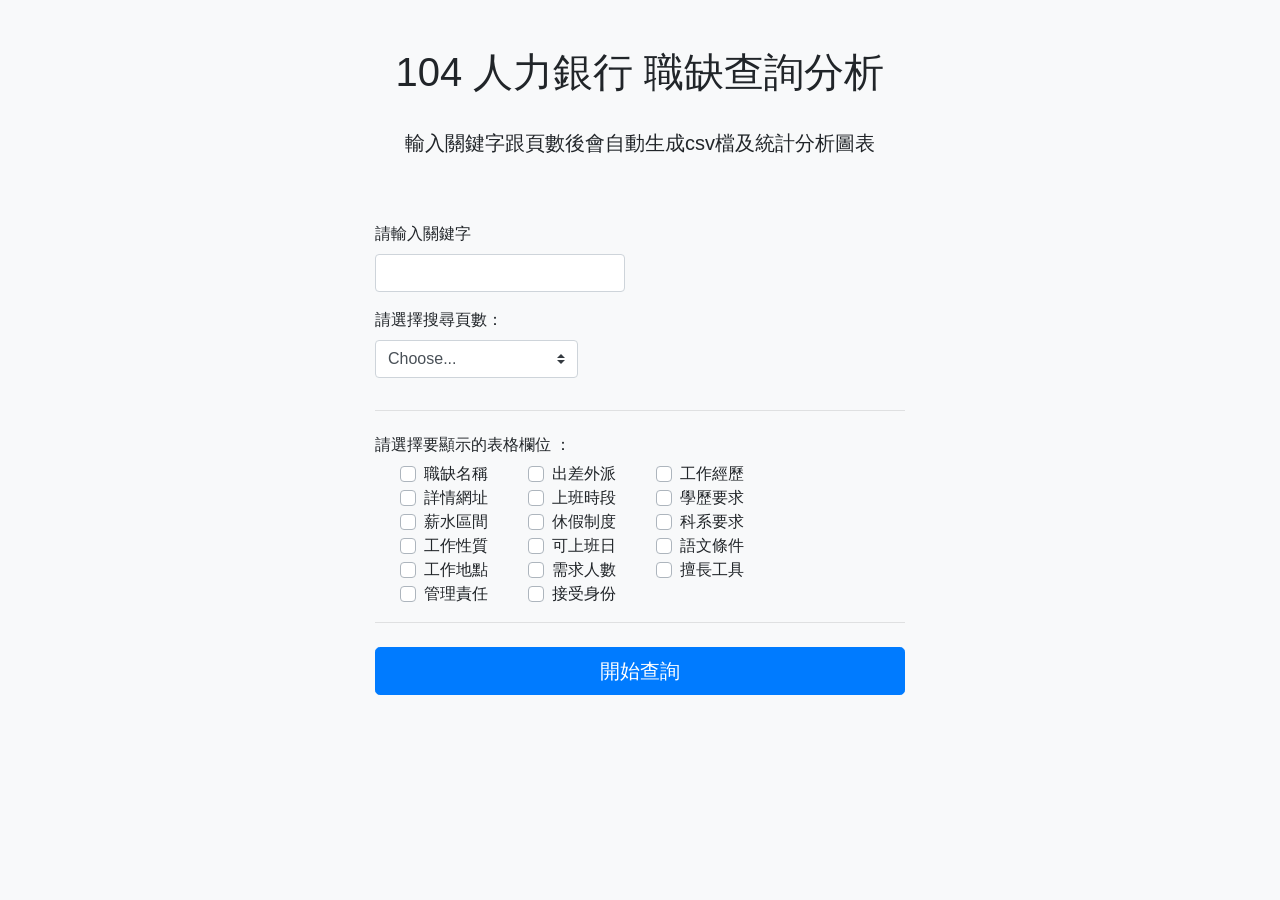
==== templates/index.html @ 0a4a5225 "Initial commit" ====
<!doctype html>
<html lang="en">
  <head>
    <meta charset="utf-8">
    <meta name="viewport" content="width=device-width, initial-scale=1, shrink-to-fit=no">
    <meta name="description" content="">
    <meta name="author" content="Mark Otto, Jacob Thornton, and Bootstrap contributors">
    <meta name="generator" content="Jekyll v3.8.5">
    <title>104 人力銀行 職缺查詢分析</title>

    <!-- Bootstrap core CSS -->
<link href="/static/css/bootstrap.css" rel="stylesheet">
    <style>
      .bd-placeholder-img {
        font-size: 1.125rem;
        text-anchor: middle;
      }

      @media (min-width: 768px) {
        .bd-placeholder-img-lg {
          font-size: 3.5rem;
        }
      }
    </style>
    <!-- Custom styles for this template -->
    <link href="/static/css/form-validation.css" rel="stylesheet">
  </head>
  <body class="bg-light">
    <div class="container">
  <div class="py-5 text-center">
    <!--<img class="d-block mx-auto mb-4" src="/static/image/104.png" alt="" width="240" height="120">-->
    <h1>104 人力銀行 職缺查詢分析</h1><br>
    <p class="lead">輸入關鍵字跟頁數後會自動生成csv檔及統計分析圖表</p>
  </div>

  <div class="row" >
    <div class="col-lg-7 col-md-7 col-sm-7 col-xs-10 order-1" style="margin:0px auto;">
      <form class="needs-validation" novalidate action="/" method="POST">
        <div class="row">
          <div class="col-md-6 mb-3">
            <label>請輸入關鍵字</label>
            <input type="text" class="form-control" name="keyword" placeholder="" value="" required>
            <div class="invalid-feedback">
              關鍵字是必要的
            </div>
          </div>
        </div>

        <div class="row">
          <div class="col-md-5 mb-3">
            <label for="pages">請選擇搜尋頁數：</label>
            <select class="custom-select d-block w-100" id="pages" name="pages" required>
              <option value="">Choose...</option>
              <option>1</option>
              <option>2</option>
              <option>3</option>
              <option>4</option>
              <option>5</option>
              <option>6</option>
              <option>7</option>
              <option>8</option>
              <option>9</option>
              <option>10</option>
              <option>11</option>
              <option>12</option>
              <option>13</option>
              <option>14</option>
              <option>15</option>
              <option>16</option>
              <option>17</option>
              <option>18</option>
              <option>19</option>
              <option>20</option>
            </select>
            <div class="invalid-feedback">
              請選擇頁數
            </div>
          </div>
        </div>

        <hr class="mb-4" >
        <h6 >請選擇要顯示的表格欄位 ：</h6>
        <div class="row">
          <div style="position:relative;top:0px;left:40px">
            <div class="custom-control custom-checkbox">
              <input type="checkbox" class="custom-control-input" id="job_name" name="job_name">
              <label class="custom-control-label" for="job_name">職缺名稱</label>
            </div>
            <div class="custom-control custom-checkbox">
              <input type="checkbox" class="custom-control-input" id="detail_link" name="detail_link">
              <label class="custom-control-label" for="detail_link">詳情網址</label>
            </div>
            <div class="custom-control custom-checkbox">
              <input type="checkbox" class="custom-control-input" id="salary" name="salary">
              <label class="custom-control-label" for="salary">薪水區間</label>
            </div>
            <div class="custom-control custom-checkbox">
              <input type="checkbox" class="custom-control-input" id="jobType" name="jobType">
              <label class="custom-control-label" for="jobType">工作性質</label>
            </div>
            <div class="custom-control custom-checkbox">
              <input type="checkbox" class="custom-control-input" id="workloc" name="workloc">
              <label class="custom-control-label" for="workloc">工作地點</label>
            </div>
            <div class="custom-control custom-checkbox">
              <input type="checkbox" class="custom-control-input" id="manageResp" name="manageResp">
              <label class="custom-control-label" for="manageResp">管理責任</label>
            </div>
          </div>
          <div style="position:relative;left:80px">
            <div class="custom-control custom-checkbox">
              <input type="checkbox" class="custom-control-input" id="businessTrip" name="businessTrip">
              <label class="custom-control-label" for="businessTrip">出差外派</label>
            </div>
            <div class="custom-control custom-checkbox">
              <input type="checkbox" class="custom-control-input" id="workPeriod" name="workPeriod">
              <label class="custom-control-label" for="workPeriod">上班時段</label>
            </div>
            <div class="custom-control custom-checkbox">
              <input type="checkbox" class="custom-control-input" id="vacationPolicy" name="vacationPolicy">
              <label class="custom-control-label" for="vacationPolicy">休假制度</label>
            </div>
            <div class="custom-control custom-checkbox">
              <input type="checkbox" class="custom-control-input" id="startWorkingDay" name="startWorkingDay">
              <label class="custom-control-label" for="startWorkingDay">可上班日</label>
            </div>
            <div class="custom-control custom-checkbox">
              <input type="checkbox" class="custom-control-input" id="needEmp" name="needEmp">
              <label class="custom-control-label" for="needEmp">需求人數</label>
            </div>
            <div class="custom-control custom-checkbox">
              <input type="checkbox" class="custom-control-input" id="role" name="role">
              <label class="custom-control-label" for="role">接受身份</label>
            </div>
           </div>
          <div style="position:relative;left:120px">
            <div class="custom-control custom-checkbox">
              <input type="checkbox" class="custom-control-input" id="workExp" name="workExp">
              <label class="custom-control-label" for="workExp">工作經歷</label>
            </div>
            <div class="custom-control custom-checkbox">
              <input type="checkbox" class="custom-control-input" id="edu" name="edu">
              <label class="custom-control-label" for="edu">學歷要求</label>
            </div>
            <div class="custom-control custom-checkbox">
              <input type="checkbox" class="custom-control-input" id="major" name="major">
              <label class="custom-control-label" for="major">科系要求</label>
            </div>
            <div class="custom-control custom-checkbox">
              <input type="checkbox" class="custom-control-input" id="language" name="language">
              <label class="custom-control-label" for="language">語文條件</label>
            </div>
            <div class="custom-control custom-checkbox">
              <input type="checkbox" class="custom-control-input" id="specialty" name="specialty">
              <label class="custom-control-label" for="specialty">擅長工具</label>
            </div>
           </div>
        </div>

        <hr class="mb-4">

        <button class="btn btn-primary btn-lg btn-block" type="submit">開始查詢</button>
      </form>
    </div>
  </div>
</div>

<script src="https://code.jquery.com/jquery-3.3.1.slim.min.js" integrity="sha384-q8i/X+965DzO0rT7abK41JStQIAqVgRVzpbzo5smXKp4YfRvH+8abtTE1Pi6jizo" crossorigin="anonymous"></script>
<script>window.jQuery || document.write('<script src="/docs/4.2/assets/js/vendor/jquery-slim.min.js"><\/script>')</script><script src="/static/js/bootstrap.bundle.js"></script>
<script src="/static/js/form-validation.js"></script>
</body>
</html>
---- static/css/form-validation.css ----
.container {
  max-width: 960px;
}

.lh-condensed { line-height: 1.25; }
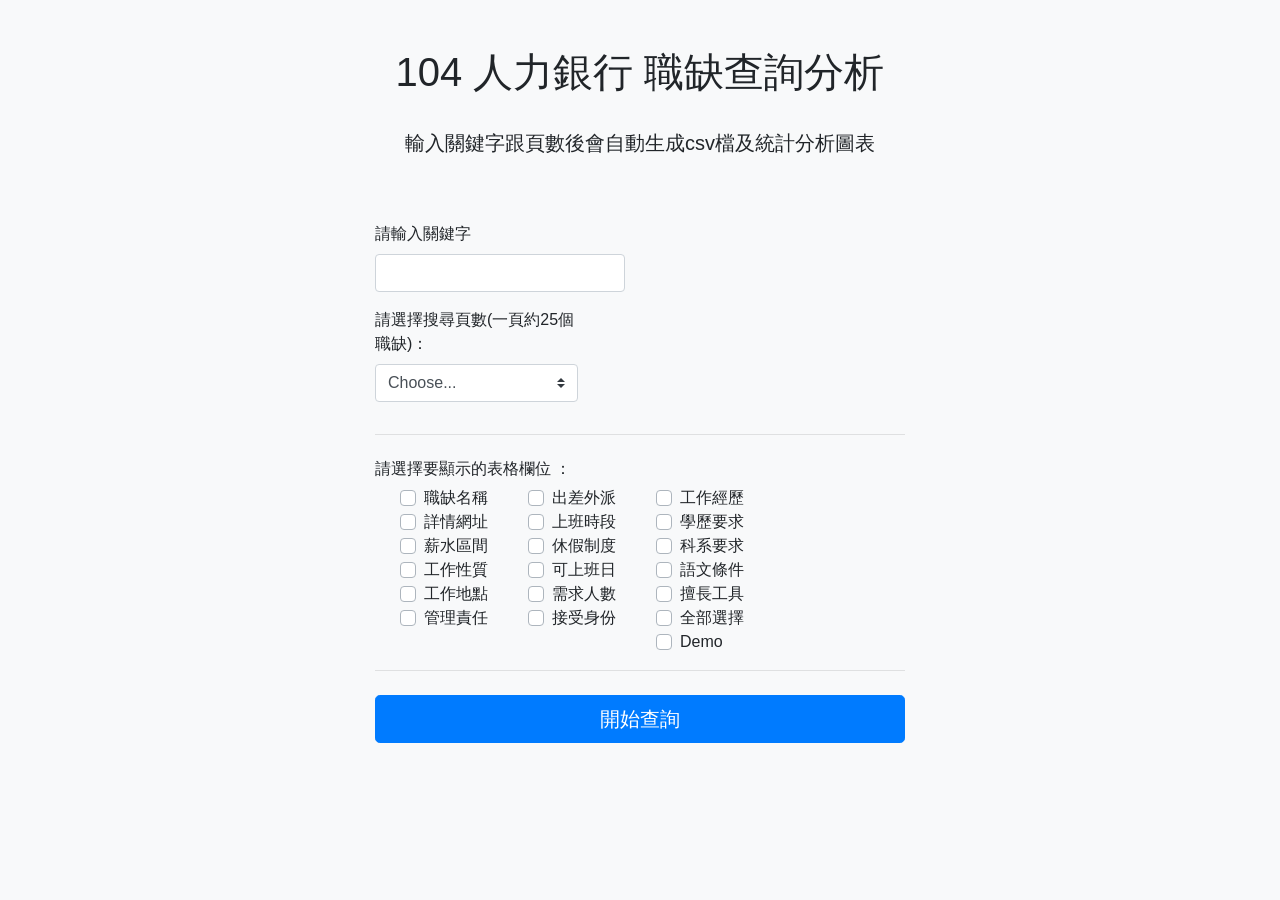
==== commit b83451a8: "V2 update" ====
--- a/templates/index.html
+++ b/templates/index.html
@@ -48,7 +48,7 @@
 
         <div class="row">
           <div class="col-md-5 mb-3">
-            <label for="pages">請選擇搜尋頁數：</label>
+            <label for="pages">請選擇搜尋頁數(一頁約25個職缺)：</label>
             <select class="custom-select d-block w-100" id="pages" name="pages" required>
               <option value="">Choose...</option>
               <option>1</option>
@@ -154,6 +154,14 @@
               <input type="checkbox" class="custom-control-input" id="specialty" name="specialty">
               <label class="custom-control-label" for="specialty">擅長工具</label>
             </div>
+            <div class="custom-control custom-checkbox">
+              <input type="checkbox" class="custom-control-input" id="selectAll" name="selectAll">
+              <label class="custom-control-label" for="selectAll">全部選擇</label>
+            </div>
+            <div class="custom-control custom-checkbox">
+              <input type="checkbox" class="custom-control-input" id="sample" name="sample">
+              <label class="custom-control-label" for="sample">Demo </label>
+            </div>
            </div>
         </div>
 
